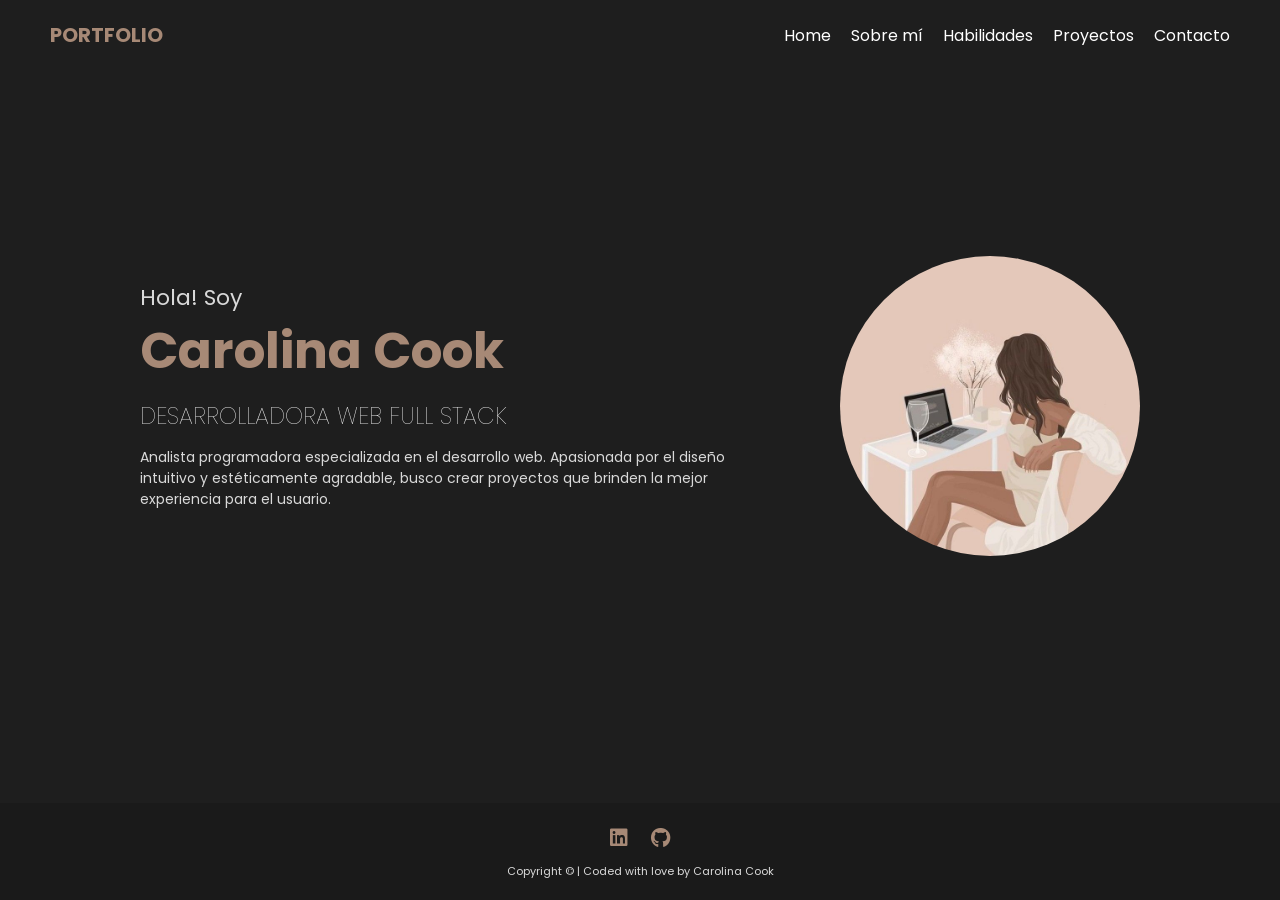
==== index.html @ 98c4144f "primera version" ====
<!DOCTYPE html>
<html lang="en">
  <head>
    <meta charset="UTF-8" />
    <meta name="viewport" content="width=device-width, initial-scale=1.0" />
    <link rel="stylesheet" href="./styles.css" />
    <link
      rel="stylesheet"
      href="https://cdnjs.cloudflare.com/ajax/libs/font-awesome/6.0.0-beta3/css/all.min.css"
    />
    <link
      href="https://fonts.googleapis.com/css2?family=Poppins:wght@300;400;600&display=swap"
      rel="stylesheet"
    />

    <title>Carolina Cook | Desarrolladora Web Full Stack</title>
  </head>
  <body>
    <header id="header">
      <h2>PORTFOLIO</h2>
      <nav>
        <a href="./index.html" class="btnNav">Home</a>
        <a href="./sobremi.html" class="btnNav">Sobre mí</a>
        <a href="./habilidades.html" class="btnNav">Habilidades</a>
        <a href="./proyectos.html" class="btnNav">Proyectos</a>
        <a href="./contacto.html" class="btnNav">Contacto</a>
      </nav>
    </header>

    <main>
      <section class="section home" id="home">
        <div class="image-container">
          <img
            src="./assets/image-home.png"
            alt="Carolina Cook"
            class="image-home"
          />
        </div>

        <div class="text-container">
          <p class="intro-text">Hola! Soy</p>
          <p class="name">Carolina Cook</p>
          <p class="role">DESARROLLADORA WEB FULL STACK</p>
          <p class="mini-bio">
            Analista programadora especializada en el desarrollo web. Apasionada
            por el diseño intuitivo y estéticamente agradable, busco crear
            proyectos que brinden la mejor experiencia para el usuario.
          </p>
        </div>
      </section>
    </main>

    <footer>
      <div class="social-buttons">
        <a
          href="https://www.linkedin.com/in/carolinacook"
          target="_blank"
          class="social-btn"
        >
          <i class="fab fa-linkedin"></i>
        </a>
        <a
          href="https://github.com/carocook"
          target="_blank"
          class="social-btn"
        >
          <i class="fab fa-github"></i>
        </a>
      </div>
      <p>Copyright &copy; | Coded with love by Carolina Cook</p>
    </footer>
  </body>
</html>
---- styles.css ----
/* Estilos generales */
* {
  margin: 0;
  padding: 0;
  box-sizing: border-box;
  font-family: "Poppins", sans-serif;
}

body {
  background-color: #1e1e1e;
  color: #fff;
  display: flex;
  flex-direction: column;
  min-height: 100vh;
}

/* Header */
header {
  display: flex;
  justify-content: space-between;
  align-items: center;
  padding: 20px 50px;
  background: transparent;
}

header h2 {
  font-size: 20px;
  color: #a78976;
  font-weight: bold;
}

nav {
  display: flex;
  gap: 20px;
}

nav a {
  text-decoration: none;
  color: #fff;
  font-size: 16px;
  transition: 0.3s;
  position: relative;
}

nav a:hover {
  color: #a78976;
}

nav a::after {
  content: "";
  display: block;
  width: 0;
  height: 2px;
  background: #a78976;
  transition: width 0.3s;
  position: absolute;
  bottom: -5px;
  left: 0;
}

nav a:hover::after {
  width: 100%;
}

/* HOME */
.home {
  display: flex;
  align-items: center;
  justify-content: space-between;
  flex-direction: row-reverse;
  max-width: 1000px;
  margin: 0 auto;
  padding: 40px;
}

.image-container {
  width: 300px;
  height: 300px;
  border-radius: 50%;
  overflow: hidden;
  display: flex;
  align-items: center;
  justify-content: center;
  flex-shrink: 0;
  margin-right: -500px;
  margin-top: -10px;
  margin-bottom: 52px;
}

.image-home {
  width: 100%;
  height: 100%;
  object-fit: cover;
}

.text-container {
  max-width: 600px;
  text-align: left;
  margin-left: -500px;
  margin-bottom: 52px;
  margin-top: -30px;
}

.intro-text {
  font-size: 22px;
  color: #d9d9d9;
}

.name {
  font-size: 50px;
  font-weight: bold;
  color: #a78976;
  margin-bottom: 10px;
}

.role {
  font-size: 23px;
  font-weight: lighter;
  color: #fff;
  overflow: hidden;
  white-space: nowrap;
  width: 0;
  animation: typing 5s steps(28, end) forwards, blink 0.7s step-end infinite;
}

@keyframes typing {
  from {
    width: 0;
  }
  to {
    width: 100%;
  }
}

@keyframes blink {
  50% {
    border-color: transparent;
  }
}

.mini-bio {
  font-size: 14px;
  color: #d9d9d9;
  line-height: 1.5;
  text-align: left;
  margin-top: 14px;
}

/* SOBRE MI */
main {
  flex: 1;
  display: flex;
  align-items: center;
  justify-content: space-between;
  text-align: left;
  padding: 50px;
  max-width: 1000px;
  margin: 0 auto;
}

.contenedor {
  display: flex;
  align-items: center;
  justify-content: space-between;
  max-width: 1000px;
  margin: 0 auto;
  padding: 50px;
}

.imagen-container {
  width: 300px;
  height: 300px;
  border-radius: 50%;
  overflow: hidden;
  display: flex;
  align-items: center;
  justify-content: center;
  flex-shrink: 0;
  margin-left: -500px;
  margin-top: 109px;
}

.imagen-container img {
  width: 100%;
  height: 100%;
  object-fit: cover;
}

.sobreMi {
  max-width: 600px;
}

.titulo {
  font-size: 50px;
  text-align: center;
  color: #a78976;
  font-weight: bold;
  margin-bottom: 52px;
  margin-top: -90px;
}

.descripcion {
  font-size: 13px;
  color: #d9d9d9;
  line-height: 1.5;
  max-width: 600px;
  text-align: left;
  margin-top: 14px;
  margin-left: auto;
  margin-right: -500px;
}

/* HABILIDADES */
.skills {
  text-align: center;
  padding: 50px 20px;
  background-color: #1e1e1e;
  color: white;
}

.titulo-skills {
  font-size: 50px;
  text-align: center;
  color: #a78976;
  font-weight: bold;
  margin-bottom: 52px;
  margin-top: -90px;
}

.skills-grid {
  display: grid;
  grid-template-columns: repeat(6, 1fr);
  gap: 20px;
  justify-items: center;
  align-items: center;
  max-width: 800px;
  margin: 0 auto;
  margin-top: -45px;
}

.skill {
  background: #292929;
  padding: 15px;
  border-radius: 10px;
  width: 120px;
  text-align: center;
  transition: transform 0.3s ease-in-out;
}

.skill:hover {
  transform: scale(1.1);
}

.skill img {
  width: 60px;
  height: 60px;
  object-fit: contain;
  margin-bottom: 10px;
}

.skill p {
  font-size: 12px;
  font-weight: bold;
  margin: 0;
}

/* PROYECTOS */
.proyectos-container {
  display: grid;
  grid-template-columns: repeat(4, minmax(250px, 1fr));
  gap: 30px;
  max-width: 1200px;
  width: 100%;
  margin-left: -90px;
  margin-top: 50px;
  margin-bottom: 20px;
}

.proyecto {
  padding: 30px;
  border-radius: 12px;
  box-shadow: 0 4px 8px var(--shadow-color);
}

.titulo-proyectos {
  text-align: center;
  font-size: 50px;
  color: #a78976;
  font-weight: bold;
  margin-bottom: 30px;
  margin-top: -20px;
  margin-left: -70px;
}

.proyecto:hover {
  transform: scale(1.05);
  box-shadow: 0 6px 12px var(--shadow-hover);
}
.proyecto-titulo {
  font-size: 20px;
  color: #a78976;
  font-weight: 500;
  text-align: center;
  margin-bottom: 10px;
}
.descripcion-proyecto {
  font-size: 12px;
  color: #d9d9d9;
  line-height: 1.5;
  text-align: center;
}
/* CONTACTO */
.titulo-contacto {
  font-size: 50px;
  text-align: center;
  color: #a78976;
  font-weight: bold;
  margin-bottom: 20px;
  margin-top: -90px;
}

.contact-section {
  background-color: #a78976;
  padding: 15px 30px;
  border-radius: 15px;
  max-width: 1000px;
  margin: 0 auto;
  margin-bottom: 10px;
}

.form-contacto {
  display: flex;
  flex-direction: column;
  align-items: center;
  width: 100%;
  max-width: 1000px;
  margin: 0 auto;
}

.descripcion-contacto {
  font-size: 16px;
  margin-bottom: 20px;
  color: #d9d9d9;
}

.input-group {
  width: 100%;
  max-width: 600px;
  display: flex;
  justify-content: center;
}

.contact-input,
.contact-textarea {
  width: 100%;
  max-width: 800px;
  padding: 16px;
  margin-bottom: 6px;
  border: 1px solid #d9d9d9;
  border-radius: 8px;
  background-color: #d9d9d9;
  color: #383636;
  font-size: 14px;
}

.contact-textarea {
  height: 100px;
  resize: none;
}

.btn-contacto {
  width: 50%;
  max-width: 400px;
  margin-top: 10px;
  padding: 10px;
  font-size: 16px;
  background-color: #776254;
  color: white;
  border: none;
  border-radius: 5px;
  cursor: pointer;
}

.btn-contacto:hover {
  background-color: #4a3229;
}

/* BOTON WHATSAPP */
.contenedor-wpp {
  position: fixed;
  bottom: 80px;
  right: 20px;
  z-index: 1000;
}

.whatsapp-icon {
  width: 50px;
  height: 50px;
}

/* FOOTER */
footer {
  background: #1a1a1a;
  padding: 20px;
  text-align: center;
  color: #d9d9d9;
  font-size: 11px;
  margin-top: auto;
}

.social-buttons {
  margin-bottom: 10px;
}

.social-btn {
  display: inline-block;
  margin: 0 10px;
  font-size: 20px;
  color: #a78976;
  transition: 0.3s;
}

.social-btn:hover {
  color: #8a6a57;
}
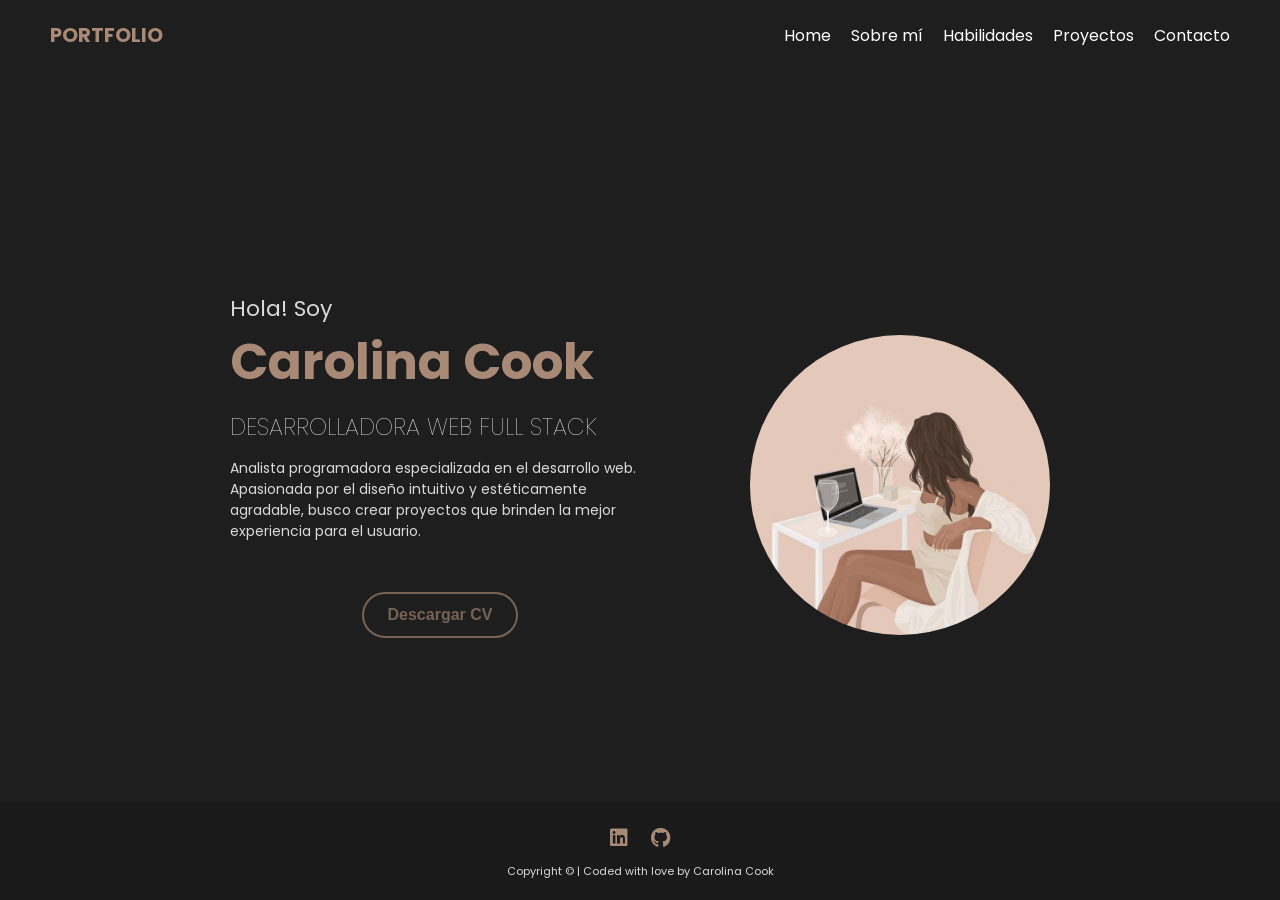
==== commit cef49306: "version final" ====
--- a/index.html
+++ b/index.html
@@ -3,7 +3,7 @@
   <head>
     <meta charset="UTF-8" />
     <meta name="viewport" content="width=device-width, initial-scale=1.0" />
-    <link rel="stylesheet" href="./styles.css" />
+    <link rel="stylesheet" href="./css/styles.css" />
     <link
       rel="stylesheet"
       href="https://cdnjs.cloudflare.com/ajax/libs/font-awesome/6.0.0-beta3/css/all.min.css"
@@ -20,10 +20,10 @@
       <h2>PORTFOLIO</h2>
       <nav>
         <a href="./index.html" class="btnNav">Home</a>
-        <a href="./sobremi.html" class="btnNav">Sobre mí</a>
-        <a href="./habilidades.html" class="btnNav">Habilidades</a>
-        <a href="./proyectos.html" class="btnNav">Proyectos</a>
-        <a href="./contacto.html" class="btnNav">Contacto</a>
+        <a href="./pages/sobremi.html" class="btnNav">Sobre mí</a>
+        <a href="./pages/habilidades.html" class="btnNav">Habilidades</a>
+        <a href="./pages/proyectos.html" class="btnNav">Proyectos</a>
+        <a href="./pages/contacto.html" class="btnNav">Contacto</a>
       </nav>
     </header>
 
@@ -46,10 +46,18 @@
             por el diseño intuitivo y estéticamente agradable, busco crear
             proyectos que brinden la mejor experiencia para el usuario.
           </p>
+          <div class="btn-container">
+            <a
+              href="https://drive.google.com/file/d/16gpLgfk-w4wQTeLQ30Q8qniD5kwMmo4p/view?usp=sharing"
+              target="_blank"
+              class="btn-descarga"
+            >
+              Descargar CV
+            </a>
+          </div>
         </div>
       </section>
     </main>
-
     <footer>
       <div class="social-buttons">
         <a
--- a/css/styles.css
+++ b/css/styles.css
@@ -0,0 +1,671 @@
+/* Estilos generales */
+* {
+  margin: 0;
+  padding: 0;
+  box-sizing: border-box;
+  font-family: "Poppins", sans-serif;
+}
+
+body {
+  background-color: #1e1e1e;
+  color: #fff;
+  display: flex;
+  flex-direction: column;
+  min-height: 100vh;
+}
+
+/* Header */
+header {
+  display: flex;
+  justify-content: space-between;
+  align-items: center;
+  padding: 20px 50px;
+  background: transparent;
+}
+
+header h2 {
+  font-size: 20px;
+  color: #a78976;
+  font-weight: bold;
+}
+
+nav {
+  display: flex;
+  gap: 20px;
+}
+
+nav a {
+  text-decoration: none;
+  color: #fff;
+  font-size: 16px;
+  transition: 0.3s;
+  position: relative;
+}
+
+nav a:hover {
+  color: #a78976;
+}
+
+nav a::after {
+  content: "";
+  display: block;
+  width: 0;
+  height: 2px;
+  background: #a78976;
+  transition: width 0.3s;
+  position: absolute;
+  bottom: -5px;
+  left: 0;
+}
+
+nav a:hover::after {
+  width: 100%;
+}
+
+/* HOME */
+.home {
+  display: flex;
+  flex-direction: row-reverse;
+  align-items: center;
+  justify-content: center;
+  max-width: 1000px;
+  margin: 0 auto;
+  padding: 40px;
+  gap: 100px;
+}
+
+.image-container {
+  width: 300px;
+  height: 300px;
+  border-radius: 50%;
+  overflow: hidden;
+  display: flex;
+  align-items: center;
+  justify-content: center;
+  flex-shrink: 0;
+}
+
+.image-home {
+  width: 100%;
+  height: 100%;
+  object-fit: cover;
+}
+
+.text-container {
+  max-width: 500px;
+  display: flex;
+  flex-direction: column;
+  justify-content: center;
+}
+
+.intro-text {
+  font-size: 22px;
+  color: #d9d9d9;
+}
+
+.name {
+  font-size: 50px;
+  font-weight: bold;
+  color: #a78976;
+  margin-bottom: 10px;
+}
+
+.role {
+  font-size: 23px;
+  font-weight: lighter;
+  color: #fff;
+  overflow: hidden;
+  white-space: nowrap;
+  width: 0;
+  animation: typing 5s steps(28, end) forwards, blink 0.7s step-end infinite;
+}
+
+@keyframes typing {
+  from {
+    width: 0;
+  }
+  to {
+    width: 100%;
+  }
+}
+
+@keyframes blink {
+  50% {
+    border-color: transparent;
+  }
+}
+
+.mini-bio {
+  font-size: 14px;
+  color: #d9d9d9;
+  line-height: 1.5;
+  text-align: left;
+  margin-top: 14px;
+}
+
+.btn-container {
+  display: flex;
+  justify-content: center;
+  margin: 50px auto 40px auto;
+  max-width: 1000px;
+}
+
+.btn-descarga {
+  background-color: #1e1e1e;
+  color: 776254;
+  border: 2px solid #776254;
+  padding: 12px 24px;
+  text-decoration: none;
+  border-radius: 999px;
+  font-weight: 600;
+  display: inline-block;
+  transition: background-color 0.3s ease;
+}
+
+.btn-descarga:hover {
+  background-color: #5d4b36;
+}
+.btn-descarga:link,
+.btn-descarga:visited {
+  color: #776254;
+}
+
+/* SOBRE MI */
+main {
+  flex: 1;
+  display: flex;
+  align-items: center;
+  justify-content: space-between;
+  text-align: left;
+  padding: 50px;
+  max-width: 1000px;
+  margin: 0 auto;
+}
+
+.contenedor {
+  display: flex;
+  align-items: center;
+  justify-content: space-between;
+  max-width: 1000px;
+  margin: 0 auto;
+  padding: 50px;
+}
+
+.imagen-container {
+  width: 300px;
+  height: 300px;
+  border-radius: 50%;
+  overflow: hidden;
+  display: flex;
+  align-items: center;
+  justify-content: center;
+  flex-shrink: 0;
+  margin-left: -500px;
+  margin-top: 50px;
+}
+
+.imagen-container img {
+  width: 100%;
+  height: 100%;
+  object-fit: cover;
+}
+
+.sobreMi {
+  max-width: 600px;
+}
+
+.titulo {
+  font-size: 50px;
+  text-align: center;
+  color: #a78976;
+  font-weight: bold;
+  margin-bottom: 52px;
+  margin-top: -90px;
+}
+
+.descripcion {
+  font-size: 13px;
+  color: #d9d9d9;
+  line-height: 1.5;
+  max-width: 600px;
+  text-align: left;
+  margin-top: 14px;
+  margin-left: auto;
+  margin-right: -500px;
+}
+
+/* HABILIDADES */
+.skills {
+  text-align: center;
+  padding: 50px 20px;
+  background-color: #1e1e1e;
+  color: white;
+}
+
+.titulo-skills {
+  font-size: 50px;
+  text-align: center;
+  color: #a78976;
+  font-weight: bold;
+  margin-bottom: 52px;
+  margin-top: -90px;
+}
+
+.skills-grid {
+  display: grid;
+  grid-template-columns: repeat(6, 1fr);
+  gap: 20px;
+  justify-items: center;
+  align-items: center;
+  max-width: 800px;
+  margin: 0 auto;
+  margin-top: -45px;
+}
+
+.skill {
+  background: #292929;
+  padding: 15px;
+  border-radius: 10px;
+  width: 120px;
+  text-align: center;
+  transition: transform 0.3s ease-in-out;
+}
+
+.skill:hover {
+  transform: scale(1.1);
+}
+
+.skill img {
+  width: 60px;
+  height: 60px;
+  object-fit: contain;
+  margin-bottom: 10px;
+}
+
+.skill p {
+  font-size: 12px;
+  font-weight: bold;
+  margin: 0;
+}
+
+/* PROYECTOS */
+.proyectos-container {
+  display: grid;
+  grid-template-columns: repeat(4, minmax(250px, 1fr));
+  gap: 30px;
+  max-width: 1200px;
+  width: 100%;
+  margin-left: -90px;
+  margin-top: 50px;
+  margin-bottom: 20px;
+}
+
+.proyecto {
+  padding: 30px;
+  border-radius: 12px;
+  box-shadow: 0 4px 8px var(--shadow-color);
+}
+
+.titulo-proyectos {
+  text-align: center;
+  font-size: 50px;
+  color: #a78976;
+  font-weight: bold;
+  margin-bottom: 30px;
+  margin-top: -20px;
+  margin-left: -70px;
+}
+
+.proyecto:hover {
+  transform: scale(1.05);
+  box-shadow: 0 6px 12px var(--shadow-hover);
+}
+.proyecto-titulo {
+  font-size: 20px;
+  color: #a78976;
+  font-weight: 500;
+  text-align: center;
+  margin-bottom: 10px;
+}
+.descripcion-proyecto {
+  font-size: 12px;
+  color: #d9d9d9;
+  line-height: 1.5;
+  text-align: center;
+}
+/* CONTACTO */
+.titulo-contacto {
+  font-size: 50px;
+  text-align: center;
+  color: #a78976;
+  font-weight: bold;
+  margin-bottom: 20px;
+  margin-top: -90px;
+}
+
+.contact-section {
+  background-color: #a78976;
+  padding: 15px 30px;
+  border-radius: 15px;
+  max-width: 1000px;
+  margin: 0 auto;
+  margin-bottom: 10px;
+}
+
+.form-contacto {
+  display: flex;
+  flex-direction: column;
+  align-items: center;
+  width: 100%;
+  max-width: 1000px;
+  margin: 0 auto;
+}
+
+.descripcion-contacto {
+  font-size: 16px;
+  margin-bottom: 20px;
+  color: #d9d9d9;
+}
+
+.input-group {
+  width: 100%;
+  max-width: 600px;
+  display: flex;
+  justify-content: center;
+}
+
+.contact-input,
+.contact-textarea {
+  width: 100%;
+  max-width: 800px;
+  padding: 16px;
+  margin-bottom: 6px;
+  border: 1px solid #d9d9d9;
+  border-radius: 8px;
+  background-color: #d9d9d9;
+  color: #383636;
+  font-size: 14px;
+}
+
+.contact-textarea {
+  height: 100px;
+  resize: none;
+}
+
+.btn-contacto {
+  width: 50%;
+  max-width: 400px;
+  margin-top: 10px;
+  padding: 10px;
+  font-size: 16px;
+  background-color: #776254;
+  color: white;
+  border: none;
+  border-radius: 5px;
+  cursor: pointer;
+}
+
+.btn-contacto:hover {
+  background-color: #4a3229;
+}
+
+/* BOTON WHATSAPP */
+.contenedor-wpp {
+  position: fixed;
+  bottom: 80px;
+  right: 20px;
+  z-index: 1000;
+}
+
+.whatsapp-icon {
+  width: 50px;
+  height: 50px;
+}
+
+/* FOOTER */
+footer {
+  position: fixed;
+  bottom: 0;
+  left: 0;
+  width: 100%;
+  background: #1a1a1a;
+  padding: 20px;
+  text-align: center;
+  color: #d9d9d9;
+  font-size: 11px;
+  margin-top: 0;
+}
+
+.social-buttons {
+  margin-bottom: 10px;
+}
+
+.social-btn {
+  display: inline-block;
+  margin: 0 10px;
+  font-size: 20px;
+  color: #a78976;
+  transition: 0.3s;
+}
+
+.social-btn:hover {
+  color: #8a6a57;
+}
+
+/* RESPONSIVE HEADER */
+@media (max-width: 768px) {
+  header {
+    flex-direction: column;
+    text-align: center;
+    padding: 10px;
+  }
+
+  nav {
+    display: flex;
+    flex-wrap: wrap;
+    justify-content: center;
+    gap: 10px;
+    width: 100%;
+  }
+
+  nav a {
+    margin: 0;
+    padding: 10px;
+    font-size: 14px;
+    width: auto;
+  }
+}
+
+/* RESPONSIVE HOME */
+@media (max-width: 844px) {
+  .home {
+    flex-direction: column;
+    align-items: center;
+    padding: 20px;
+  }
+
+  .image-container {
+    width: 200px;
+    height: 200px;
+    margin: 0 0 20px 0;
+  }
+
+  .text-container {
+    margin: 0;
+    text-align: center;
+  }
+
+  .name {
+    font-size: 30px;
+  }
+
+  .role {
+    font-size: 14px;
+    animation: none;
+    white-space: normal;
+    overflow: visible;
+    width: 20ch;
+    animation: typing 2.5s steps(20, end) forwards, blink 0.7s step-end infinite;
+  }
+
+  .mini-bio {
+    font-size: 14px;
+    text-align: center;
+  }
+
+  header {
+    flex-direction: column;
+    text-align: center;
+  }
+
+  nav a {
+    display: inline-block;
+    margin: 5px;
+  }
+}
+
+@keyframes typing {
+  from {
+    width: 0;
+  }
+  to {
+    width: 100%;
+  }
+}
+
+@keyframes blink {
+  50% {
+    border-color: transparent;
+  }
+}
+
+/* RESPONSIVE SOBRE MI */
+@media (max-width: 844px) {
+  .contenedor {
+    flex-direction: column;
+    align-items: center;
+    padding: 20px;
+  }
+
+  .imagen-container {
+    width: 200px;
+    height: 200px;
+    margin: 0 0 20px 0;
+  }
+
+  .sobreMi {
+    max-width: 100%;
+    text-align: center;
+    margin: 0;
+  }
+
+  .titulo {
+    font-size: 36px;
+    margin-top: 0;
+  }
+
+  .descripcion {
+    font-size: 14px;
+    margin-left: 0;
+    margin-right: 0;
+    text-align: center;
+  }
+}
+/* RESPONSIVE HABILIDADES */
+@media (max-width: 844px) {
+  .skills {
+    padding: 20px;
+  }
+
+  .titulo-skills {
+    font-size: 36px;
+    margin-top: 0;
+  }
+
+  .skills-grid {
+    grid-template-columns: repeat(2, 1fr);
+    gap: 15px;
+    margin-top: 20px;
+  }
+
+  .skill {
+    width: 100%;
+    padding: 10px;
+  }
+
+  .skill img {
+    width: 50px;
+    height: 50px;
+    margin-bottom: 5px;
+  }
+
+  .skill p {
+    font-size: 14px;
+    font-weight: normal;
+  }
+}
+/* RESPONSIVE PROYECTOS */
+@media (max-width: 844px) {
+  .proyectos-container {
+    grid-template-columns: 1fr;
+    gap: 20px;
+    margin-left: 0;
+  }
+
+  .titulo-proyectos {
+    font-size: 36px;
+    margin-top: 10px;
+    margin-left: 0;
+  }
+
+  .proyecto {
+    padding: 20px;
+  }
+
+  .proyecto-titulo {
+    font-size: 18px;
+  }
+
+  .descripcion-proyecto {
+    font-size: 14px;
+  }
+}
+/* RESPONSIVE CONTACTO */
+@media (max-width: 844px) {
+  .titulo-contacto {
+    font-size: 36px;
+    margin-bottom: 20px;
+  }
+
+  .contact-section {
+    padding: 15px 15px;
+    border-radius: 10px;
+  }
+
+  .form-contacto {
+    padding: 0 10px;
+  }
+
+  .descripcion-contacto {
+    font-size: 14px;
+    text-align: center;
+  }
+
+  .input-group {
+    flex-direction: column;
+    align-items: center;
+  }
+
+  .contact-input,
+  .contact-textarea {
+    max-width: 100%;
+    font-size: 14px;
+    padding: 14px;
+  }
+
+  .btn-contacto {
+    width: 100%;
+    font-size: 15px;
+    padding: 12px;
+  }
+}
